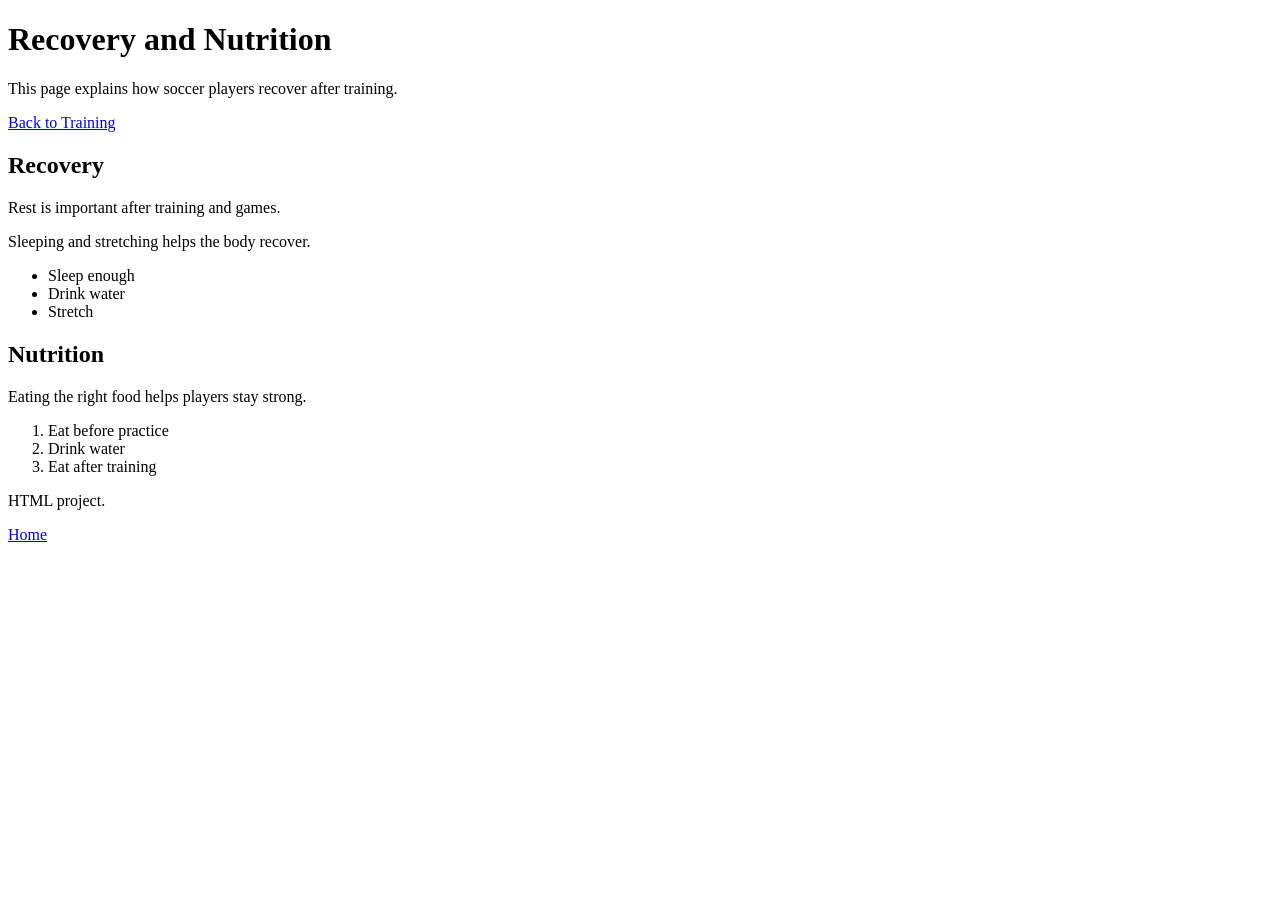
==== page2.html @ 161c6fff "added html files" ====
<!DOCTYPE html>
<html lang="en">
<head>
  <meta charset="UTF-8">
  <title>Soccer Recovery</title>
</head>

<body>
  <header>
    <h1>Recovery and Nutrition</h1>
    <p>This page explains how soccer players recover after training.</p>
    <a href="index.html">Back to Training</a>
  </header>

  <main>
    <section>
      <h2>Recovery</h2>
      <p>Rest is important after training and games.</p>
      <p>Sleeping and stretching helps the body recover.</p>

      <ul>
        <li>Sleep enough</li>
        <li>Drink water</li>
        <li>Stretch</li>
      </ul>
    </section>

    <section>
      <h2>Nutrition</h2>
      <p>Eating the right food helps players stay strong.</p>

      <ol>
        <li>Eat before practice</li>
        <li>Drink water</li>
        <li>Eat after training</li>
      </ol>
    </section>
  </main>

  <footer>
    <p>HTML project.</p>
    <a href="index.html">Home</a>
  </footer>
</body>
</html>
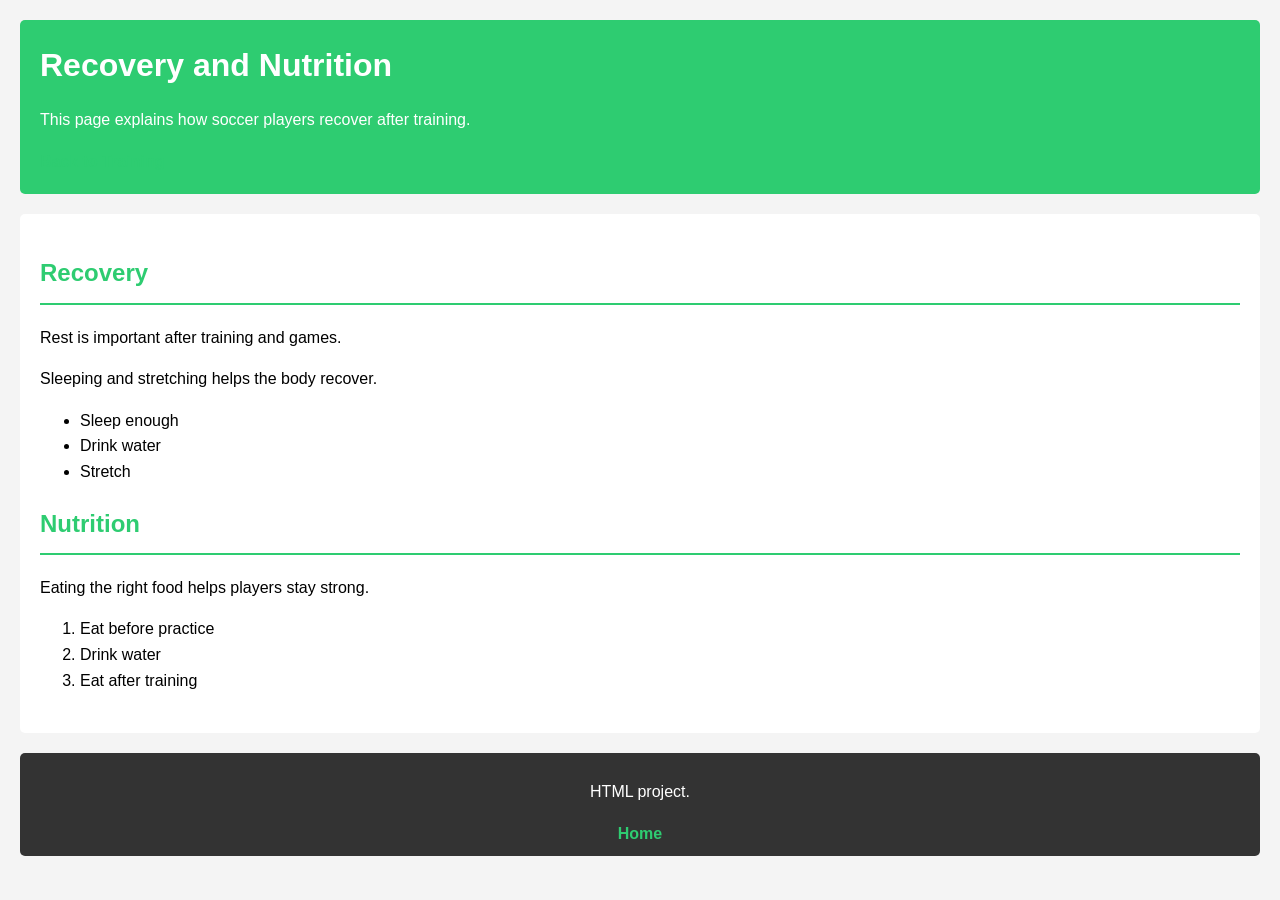
==== commit b53c966a: "Add CSS styling to recovery page with improved navigation and typography" ====
--- a/page2.html
+++ b/page2.html
@@ -2,7 +2,56 @@
 <html lang="en">
 <head>
   <meta charset="UTF-8">
+  <meta name="viewport" content="width=device-width, initial-scale=1.0">
   <title>Soccer Recovery</title>
+  <style>
+    body {
+      font-family: Arial, sans-serif;
+      line-height: 1.6;
+      margin: 0;
+      padding: 20px;
+      background-color: #f4f4f4;
+    }
+    header {
+      background-color: #2ecc71;
+      color: #fff;
+      padding: 20px;
+      border-radius: 5px;
+      margin-bottom: 20px;
+    }
+    h1 {
+      margin: 0 0 10px 0;
+    }
+    main {
+      background-color: white;
+      padding: 20px;
+      border-radius: 5px;
+    }
+    section {
+      margin-bottom: 20px;
+    }
+    h2 {
+      color: #2ecc71;
+      border-bottom: 2px solid #2ecc71;
+      padding-bottom: 10px;
+    }
+    footer {
+      background-color: #333;
+      color: #fff;
+      padding: 10px;
+      text-align: center;
+      margin-top: 20px;
+      border-radius: 5px;
+    }
+    a {
+      color: #2ecc71;
+      text-decoration: none;
+      font-weight: bold;
+    }
+    a:hover {
+      text-decoration: underline;
+    }
+  </style>
 </head>
 
 <body>
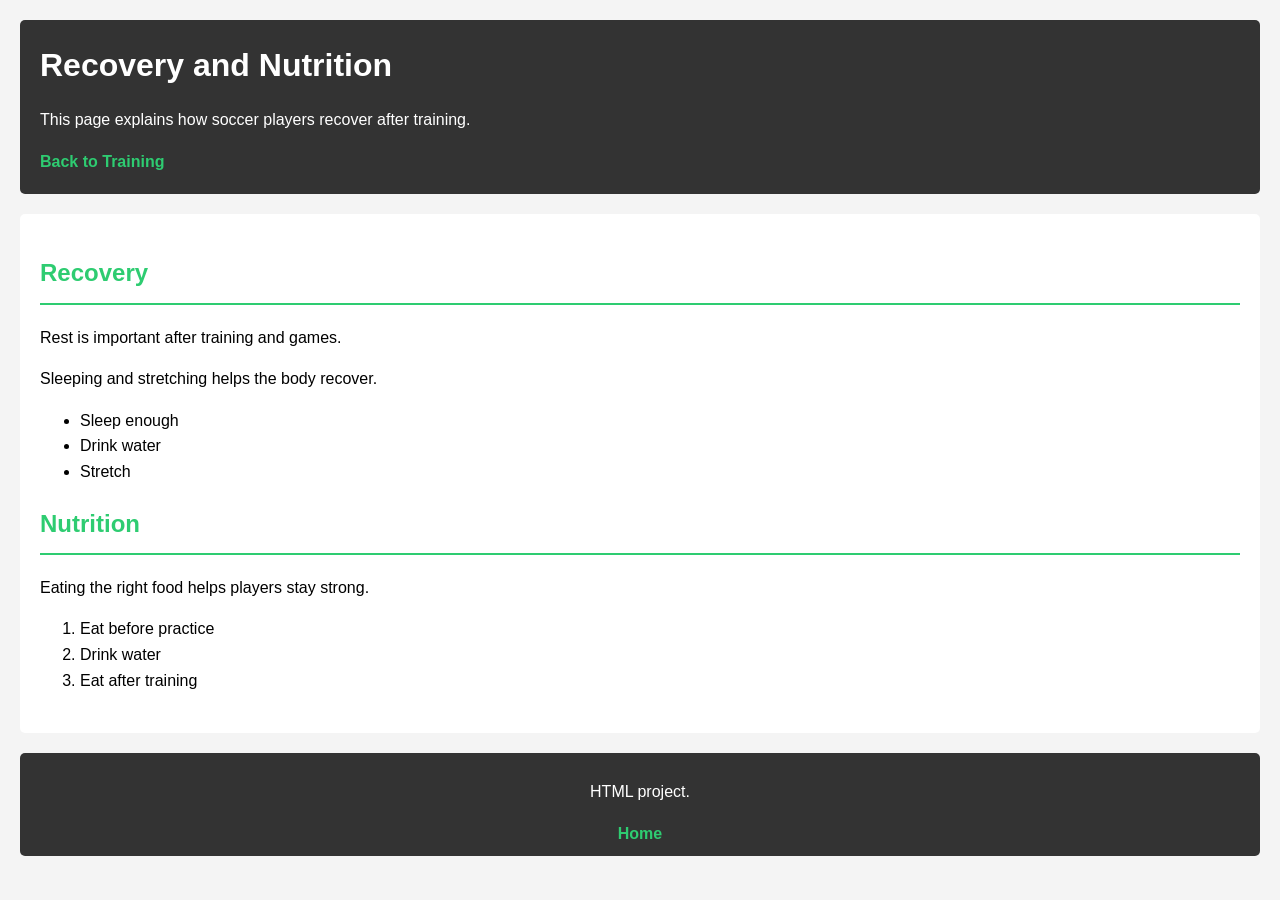
==== commit 7c23a414: "Move CSS to external stylesheet and link in both HTML files" ====
--- a/page2.html
+++ b/page2.html
@@ -4,54 +4,7 @@
   <meta charset="UTF-8">
   <meta name="viewport" content="width=device-width, initial-scale=1.0">
   <title>Soccer Recovery</title>
-  <style>
-    body {
-      font-family: Arial, sans-serif;
-      line-height: 1.6;
-      margin: 0;
-      padding: 20px;
-      background-color: #f4f4f4;
-    }
-    header {
-      background-color: #2ecc71;
-      color: #fff;
-      padding: 20px;
-      border-radius: 5px;
-      margin-bottom: 20px;
-    }
-    h1 {
-      margin: 0 0 10px 0;
-    }
-    main {
-      background-color: white;
-      padding: 20px;
-      border-radius: 5px;
-    }
-    section {
-      margin-bottom: 20px;
-    }
-    h2 {
-      color: #2ecc71;
-      border-bottom: 2px solid #2ecc71;
-      padding-bottom: 10px;
-    }
-    footer {
-      background-color: #333;
-      color: #fff;
-      padding: 10px;
-      text-align: center;
-      margin-top: 20px;
-      border-radius: 5px;
-    }
-    a {
-      color: #2ecc71;
-      text-decoration: none;
-      font-weight: bold;
-    }
-    a:hover {
-      text-decoration: underline;
-    }
-  </style>
+  <link rel="stylesheet" href="css/style.css">
 </head>
 
 <body>
@@ -88,7 +41,7 @@
 
   <footer>
     <p>HTML project.</p>
-    <a href="index.html">Home</a>
+    <a href="index  .html">Home</a>
   </footer>
 </body>
 </html>
--- a/css/style.css
+++ b/css/style.css
@@ -0,0 +1,54 @@
+body {
+  font-family: Arial, sans-serif;
+  line-height: 1.6;
+  margin: 0;
+  padding: 20px;
+  background-color: #f4f4f4;
+}
+
+header {
+  background-color: #333;
+  color: #fff;
+  padding: 20px;
+  border-radius: 5px;
+  margin-bottom: 20px;
+}
+
+h1 {
+  margin: 0 0 10px 0;
+}
+
+main {
+  background-color: white;
+  padding: 20px;
+  border-radius: 5px;
+}
+
+section {
+  margin-bottom: 20px;
+}
+
+h2 {
+  color: #2ecc71;
+  border-bottom: 2px solid #2ecc71;
+  padding-bottom: 10px;
+}
+
+footer {
+  background-color: #333;
+  color: #fff;
+  padding: 10px;
+  text-align: center;
+  margin-top: 20px;
+  border-radius: 5px;
+}
+
+a {
+  color: #2ecc71;
+  text-decoration: none;
+  font-weight: bold;
+}
+
+a:hover {
+  text-decoration: underline;
+}
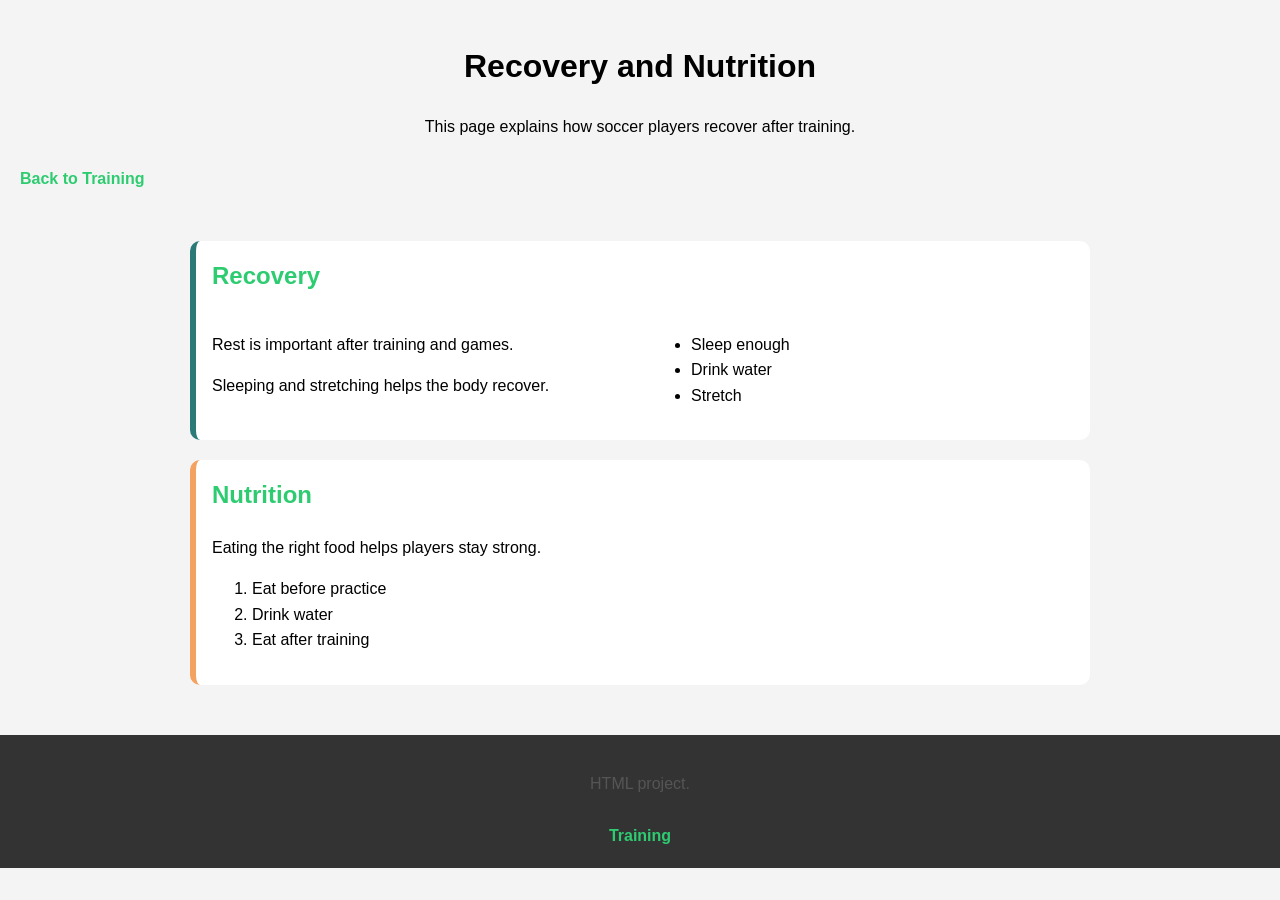
==== commit 2a763ed1: "Clean up CSS and match footer ID" ====
--- a/page2.html
+++ b/page2.html
@@ -8,26 +8,35 @@
 </head>
 
 <body>
-  <header>
-    <h1>Recovery and Nutrition</h1>
-    <p>This page explains how soccer players recover after training.</p>
-    <a href="index.html">Back to Training</a>
+  <header id="page-header">
+    <h1 class="center-text">Recovery and Nutrition</h1>
+    <p class="center-text">This page explains how soccer players recover after training.</p>
+    <a href="index.html" class="nav-link">Back to Training</a>
   </header>
 
-  <main>
-    <section>
+  <main class="main-content">
+
+    <!-- FLEXBOX SECTION -->
+    <section id="recovery-section" class="content-card">
       <h2>Recovery</h2>
-      <p>Rest is important after training and games.</p>
-      <p>Sleeping and stretching helps the body recover.</p>
 
-      <ul>
-        <li>Sleep enough</li>
-        <li>Drink water</li>
-        <li>Stretch</li>
-      </ul>
+      <div class="flex-container">
+        <div class="flex-box">
+          <p>Rest is important after training and games.</p>
+          <p>Sleeping and stretching helps the body recover.</p>
+        </div>
+
+        <div class="flex-box">
+          <ul>
+            <li>Sleep enough</li>
+            <li>Drink water</li>
+            <li>Stretch</li>
+          </ul>
+        </div>
+      </div>
     </section>
 
-    <section>
+    <section id="nutrition-section" class="content-card">
       <h2>Nutrition</h2>
       <p>Eating the right food helps players stay strong.</p>
 
@@ -37,11 +46,13 @@
         <li>Eat after training</li>
       </ol>
     </section>
+
   </main>
 
-  <footer>
-    <p>HTML project.</p>
-    <a href="index  .html">Home</a>
+  <footer id="page-footer">
+    <p class="muted-text">HTML project.</p>
+    <a href="index.html" class="nav-link">Training</a>
   </footer>
+
 </body>
-</html>
+</html>
--- a/css/style.css
+++ b/css/style.css
@@ -1,54 +1,89 @@
+/* =========================
+   TAG SELECTORS
+   ========================= */
+
 body {
   font-family: Arial, sans-serif;
   line-height: 1.6;
   margin: 0;
-  padding: 20px;
   background-color: #f4f4f4;
 }
 
-header {
-  background-color: #333;
-  color: #fff;
+header, footer {
   padding: 20px;
-  border-radius: 5px;
-  margin-bottom: 20px;
-}
-
-h1 {
-  margin: 0 0 10px 0;
-}
-
-main {
-  background-color: white;
-  padding: 20px;
-  border-radius: 5px;
-}
-
-section {
-  margin-bottom: 20px;
 }
 
 h2 {
   color: #2ecc71;
-  border-bottom: 2px solid #2ecc71;
-  padding-bottom: 10px;
+  margin-top: 0;
 }
 
-footer {
-  background-color: #333;
-  color: #fff;
-  padding: 10px;
+/* =========================
+   CLASSES
+   ========================= */
+
+.center-text {
   text-align: center;
-  margin-top: 20px;
-  border-radius: 5px;
 }
 
-a {
+.muted-text {
+  color: #555;
+}
+
+.main-content {
+  max-width: 900px;
+  margin: 0 auto;
+  padding: 10px 16px;
+}
+
+.content-card {
+  background: white;
+  margin: 20px auto;
+  padding: 16px;
+  border-radius: 10px;
+}
+
+/* Navigation link style */
+.nav-link {
+  display: inline-block;
+  margin-top: 10px;
+  text-decoration: none;
   color: #2ecc71;
-  text-decoration: none;
   font-weight: bold;
 }
 
-a:hover {
+.nav-link:hover {
   text-decoration: underline;
 }
+
+/* =========================
+   IDS (unique sections)
+   ========================= */
+
+#recovery-section { border-left: 6px solid #2b7a78; }
+#nutrition-section { border-left: 6px solid #f4a261; }
+#training-section { border-left: 6px solid #2b7a78; }
+#conditioning-section { border-left: 6px solid #f4a261; }
+
+/* Footer ID matches your HTML */
+#page-footer {
+  background-color: #333;
+  color: #fff;
+  text-align: center;
+  margin-top: 20px;
+}
+
+/* =========================
+   FLEXBOX
+   ========================= */
+
+.flex-container {
+  display: flex;
+  gap: 16px;
+  flex-wrap: wrap;
+}
+
+.flex-box {
+  flex: 1;
+  min-width: 250px;
+}
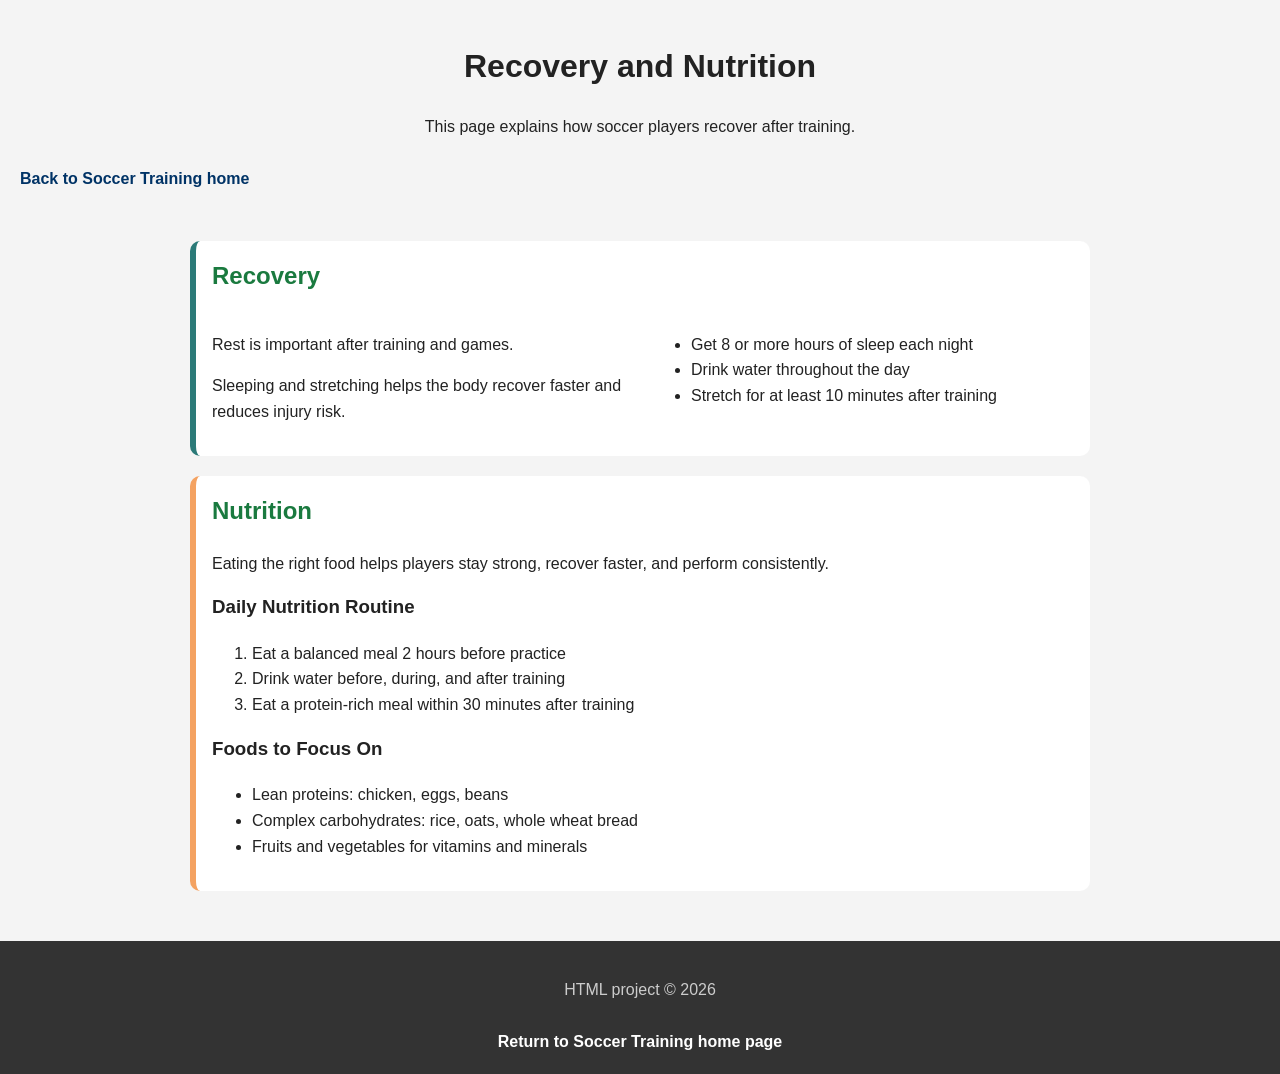
==== commit 68a4f4ba: "Fixed <iframe> accessibility issues" ====
--- a/page2.html
+++ b/page2.html
@@ -3,55 +3,71 @@
 <head>
   <meta charset="UTF-8">
   <meta name="viewport" content="width=device-width, initial-scale=1.0">
-  <title>Soccer Recovery</title>
-  <link rel="stylesheet" href="css/style.css">
+  <meta name="description" content="Soccer recovery and nutrition tips to help players perform and feel their best.">
+  <title>Soccer Recovery and Nutrition</title>
+  <link rel="stylesheet" href="style.css">
 </head>
 
 <body>
+
+  <!-- Skip navigation link for keyboard and screen reader users -->
+  <a class="skip-link" href="#main-content">Skip to main content</a>
+
   <header id="page-header">
     <h1 class="center-text">Recovery and Nutrition</h1>
     <p class="center-text">This page explains how soccer players recover after training.</p>
-    <a href="index.html" class="nav-link">Back to Training</a>
+    <nav aria-label="Main navigation">
+      <a href="index.html" class="nav-link">Back to Soccer Training home</a>
+    </nav>
   </header>
 
-  <main class="main-content">
+  <main id="main-content" class="main-content">
 
-    <!-- FLEXBOX SECTION -->
+    <!-- Recovery Section -->
     <section id="recovery-section" class="content-card">
       <h2>Recovery</h2>
 
       <div class="flex-container">
         <div class="flex-box">
           <p>Rest is important after training and games.</p>
-          <p>Sleeping and stretching helps the body recover.</p>
+          <p>Sleeping and stretching helps the body recover faster and reduces injury risk.</p>
         </div>
 
         <div class="flex-box">
           <ul>
-            <li>Sleep enough</li>
-            <li>Drink water</li>
-            <li>Stretch</li>
+            <li>Get 8 or more hours of sleep each night</li>
+            <li>Drink water throughout the day</li>
+            <li>Stretch for at least 10 minutes after training</li>
           </ul>
         </div>
       </div>
     </section>
 
+    <!-- Nutrition Section -->
     <section id="nutrition-section" class="content-card">
       <h2>Nutrition</h2>
-      <p>Eating the right food helps players stay strong.</p>
+      <p>Eating the right food helps players stay strong, recover faster, and perform consistently.</p>
 
+      <h3>Daily Nutrition Routine</h3>
       <ol>
-        <li>Eat before practice</li>
-        <li>Drink water</li>
-        <li>Eat after training</li>
+        <li>Eat a balanced meal 2 hours before practice</li>
+        <li>Drink water before, during, and after training</li>
+        <li>Eat a protein-rich meal within 30 minutes after training</li>
       </ol>
+
+      <h3>Foods to Focus On</h3>
+      <ul>
+        <li>Lean proteins: chicken, eggs, beans</li>
+        <li>Complex carbohydrates: rice, oats, whole wheat bread</li>
+        <li>Fruits and vegetables for vitamins and minerals</li>
+      </ul>
     </section>
 
   </main>
 
-  <footer id="page-footer">
-    <p class="muted-text">HTML project.</p>
-    <a href="index.html" class="nav-link">Training</a>
+  <footer id="page-footer" aria-label="Site footer">
+    <p class="muted-text">HTML project &copy; 2026</p>
+    <a href="index.html" class="nav-link">Return to Soccer Training home page</a>
   </footer>
 
 </body>
--- a/style.css
+++ b/style.css
@@ -0,0 +1,169 @@
+/* =========================
+   SKIP LINK
+   ========================= */
+
+/* Hides skip link visually but keeps it accessible to screen readers */
+.skip-link {
+  position: absolute;
+  top: -40px;
+  left: 0;
+  background: #003366;
+  color: #ffffff;
+  padding: 8px 16px;
+  text-decoration: none;
+  font-size: 14px;
+  z-index: 100;
+}
+
+/* Shows skip link when focused by keyboard */
+.skip-link:focus {
+  top: 0;
+}
+
+/* =========================
+   TAG SELECTORS
+   ========================= */
+
+body {
+  font-family: Arial, sans-serif;
+  line-height: 1.6;
+  margin: 0;
+  background-color: #f4f4f4;
+  color: #222222;
+}
+
+header, footer {
+  padding: 20px;
+}
+
+/* Fixed: #2ecc71 bright green failed contrast — changed to dark green */
+h2 {
+  color: #1a7a3f;
+  margin-top: 0;
+}
+
+h3 {
+  color: #222222;
+  margin-top: 16px;
+}
+
+/* =========================
+   CLASSES
+   ========================= */
+
+.center-text {
+  text-align: center;
+}
+
+.muted-text {
+  color: #cccccc;
+}
+
+.main-content {
+  max-width: 900px;
+  margin: 0 auto;
+  padding: 10px 16px;
+}
+
+.content-card {
+  background: white;
+  margin: 20px auto;
+  padding: 16px;
+  border-radius: 10px;
+}
+
+/* Fixed: #2ecc71 failed contrast — changed to dark green */
+.nav-link {
+  display: inline-block;
+  margin-top: 10px;
+  text-decoration: none;
+  color: #003366;
+  font-weight: bold;
+}
+
+.nav-link:hover {
+  text-decoration: underline;
+}
+
+/* =========================
+   IDS (unique sections)
+   ========================= */
+
+#recovery-section   { border-left: 6px solid #2b7a78; }
+#nutrition-section  { border-left: 6px solid #f4a261; }
+#training-section   { border-left: 6px solid #2b7a78; }
+#conditioning-section { border-left: 6px solid #f4a261; }
+
+#page-footer {
+  background-color: #333333;
+  color: #ffffff;
+  text-align: center;
+  margin-top: 20px;
+}
+
+/* Nav links inside dark footer need white color */
+#page-footer .nav-link {
+  color: #ffffff;
+}
+
+/* =========================
+   FLEXBOX
+   ========================= */
+
+.flex-container {
+  display: flex;
+  gap: 16px;
+  flex-wrap: wrap;
+}
+
+.flex-box {
+  flex: 1;
+  min-width: 250px;
+}
+
+/* =========================
+   MEDIA QUERY — smaller screens
+   ========================= */
+
+@media (max-width: 768px) {
+
+  body {
+    padding: 10px;
+    font-size: 16px;
+  }
+
+  nav {
+    display: flex;
+    flex-direction: column;
+    gap: 10px;
+  }
+
+  .flex-container {
+    flex-direction: column;
+  }
+
+  .flex-box {
+    min-width: 100%;
+  }
+
+  .content-card {
+    padding: 12px;
+  }
+
+  h1 {
+    font-size: 1.8rem;
+  }
+
+  h2 {
+    font-size: 1.4rem;
+  }
+
+  h3 {
+    font-size: 1.1rem;
+  }
+
+}
+```
+
+---
+
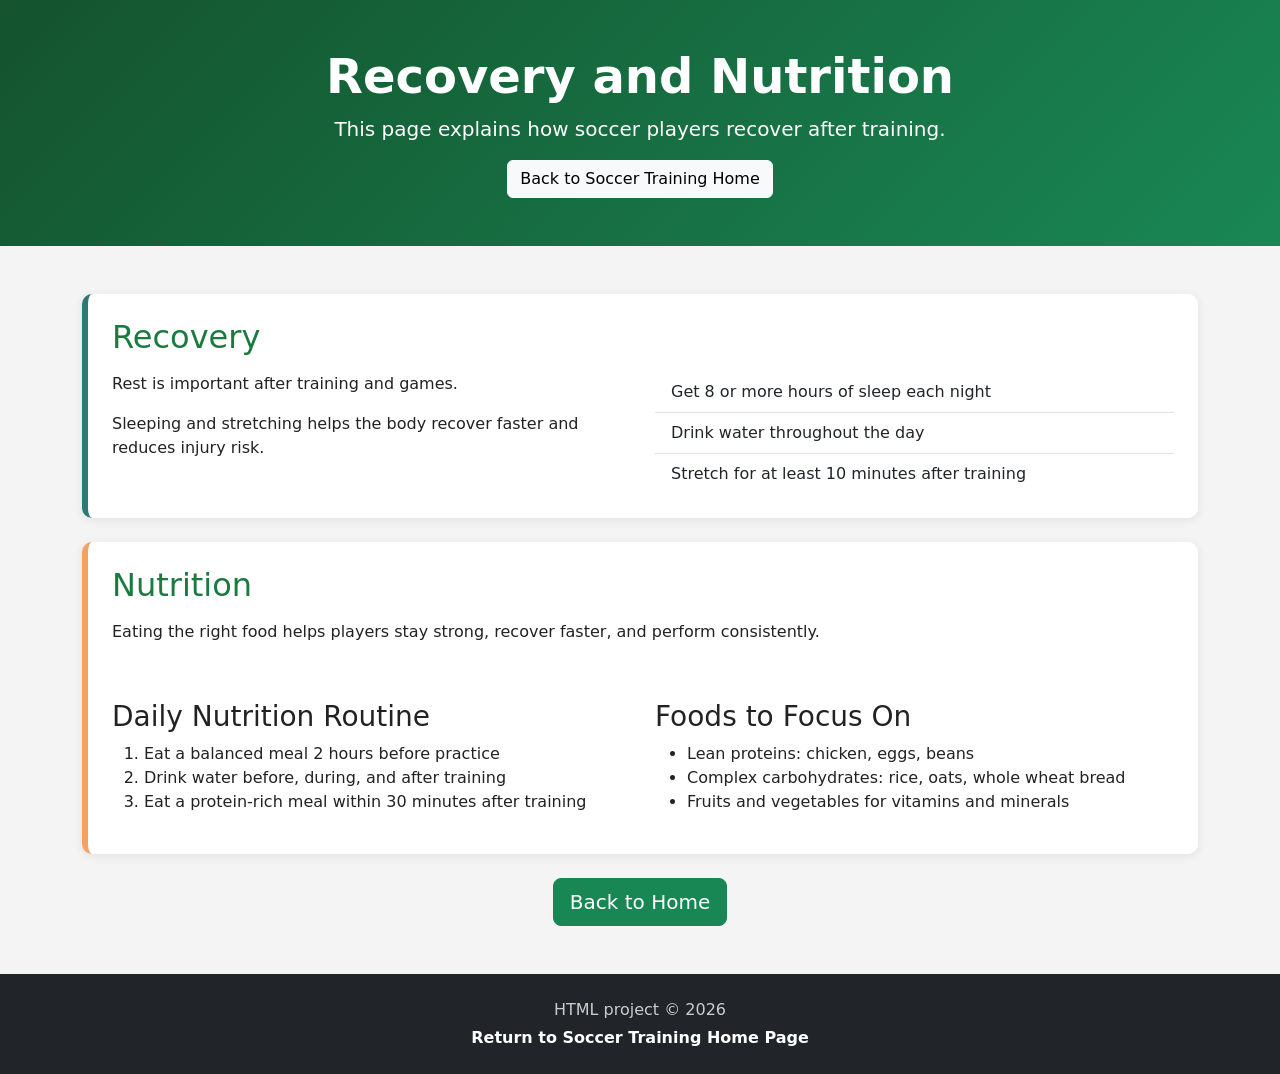
==== commit a03607a1: "Added training image" ====
--- a/page2.html
+++ b/page2.html
@@ -5,69 +5,76 @@
   <meta name="viewport" content="width=device-width, initial-scale=1.0">
   <meta name="description" content="Soccer recovery and nutrition tips to help players perform and feel their best.">
   <title>Soccer Recovery and Nutrition</title>
+
+  <!-- Bootstrap CDN — linked ABOVE custom CSS -->
+  <link href="https://cdn.jsdelivr.net/npm/bootstrap@5.3.3/dist/css/bootstrap.min.css" rel="stylesheet">
   <link rel="stylesheet" href="style.css">
 </head>
-
 <body>
 
-  <!-- Skip navigation link for keyboard and screen reader users -->
   <a class="skip-link" href="#main-content">Skip to main content</a>
 
-  <header id="page-header">
-    <h1 class="center-text">Recovery and Nutrition</h1>
-    <p class="center-text">This page explains how soccer players recover after training.</p>
-    <nav aria-label="Main navigation">
-      <a href="index.html" class="nav-link">Back to Soccer Training home</a>
+  <header class="site-header text-center py-5">
+    <h1 class="display-5 fw-bold">Recovery and Nutrition</h1>
+    <p class="lead mt-2">This page explains how soccer players recover after training.</p>
+    <nav class="mt-3" aria-label="Main navigation">
+      <a href="index.html" class="btn btn-light">Back to Soccer Training Home</a>
     </nav>
   </header>
 
-  <main id="main-content" class="main-content">
+  <main id="main-content" class="container my-5">
 
     <!-- Recovery Section -->
-    <section id="recovery-section" class="content-card">
-      <h2>Recovery</h2>
-
-      <div class="flex-container">
-        <div class="flex-box">
+    <section id="recovery-section" class="content-card mb-4 p-4">
+      <h2 class="mb-3">Recovery</h2>
+      <div class="row g-4">
+        <div class="col-md-6">
           <p>Rest is important after training and games.</p>
           <p>Sleeping and stretching helps the body recover faster and reduces injury risk.</p>
         </div>
-
-        <div class="flex-box">
-          <ul>
-            <li>Get 8 or more hours of sleep each night</li>
-            <li>Drink water throughout the day</li>
-            <li>Stretch for at least 10 minutes after training</li>
+        <div class="col-md-6">
+          <ul class="list-group list-group-flush">
+            <li class="list-group-item">Get 8 or more hours of sleep each night</li>
+            <li class="list-group-item">Drink water throughout the day</li>
+            <li class="list-group-item">Stretch for at least 10 minutes after training</li>
           </ul>
         </div>
       </div>
     </section>
 
     <!-- Nutrition Section -->
-    <section id="nutrition-section" class="content-card">
-      <h2>Nutrition</h2>
+    <section id="nutrition-section" class="content-card mb-4 p-4">
+      <h2 class="mb-3">Nutrition</h2>
       <p>Eating the right food helps players stay strong, recover faster, and perform consistently.</p>
+      <div class="row g-4 mt-1">
+        <div class="col-md-6">
+          <h3>Daily Nutrition Routine</h3>
+          <ol>
+            <li>Eat a balanced meal 2 hours before practice</li>
+            <li>Drink water before, during, and after training</li>
+            <li>Eat a protein-rich meal within 30 minutes after training</li>
+          </ol>
+        </div>
+        <div class="col-md-6">
+          <h3>Foods to Focus On</h3>
+          <ul>
+            <li>Lean proteins: chicken, eggs, beans</li>
+            <li>Complex carbohydrates: rice, oats, whole wheat bread</li>
+            <li>Fruits and vegetables for vitamins and minerals</li>
+          </ul>
+        </div>
+      </div>
+    </section>
 
-      <h3>Daily Nutrition Routine</h3>
-      <ol>
-        <li>Eat a balanced meal 2 hours before practice</li>
-        <li>Drink water before, during, and after training</li>
-        <li>Eat a protein-rich meal within 30 minutes after training</li>
-      </ol>
-
-      <h3>Foods to Focus On</h3>
-      <ul>
-        <li>Lean proteins: chicken, eggs, beans</li>
-        <li>Complex carbohydrates: rice, oats, whole wheat bread</li>
-        <li>Fruits and vegetables for vitamins and minerals</li>
-      </ul>
-    </section>
+    <div class="text-center mt-4">
+      <a href="index.html" class="btn btn-success btn-lg">Back to Home</a>
+    </div>
 
   </main>
 
-  <footer id="page-footer" aria-label="Site footer">
-    <p class="muted-text">HTML project &copy; 2026</p>
-    <a href="index.html" class="nav-link">Return to Soccer Training home page</a>
+  <footer id="page-footer" class="site-footer text-center py-4" aria-label="Site footer">
+    <p class="muted-text mb-1">HTML project &copy; 2026</p>
+    <a href="index.html" class="footer-link">Return to Soccer Training Home Page</a>
   </footer>
 
 </body>
--- a/style.css
+++ b/style.css
@@ -2,7 +2,6 @@
    SKIP LINK
    ========================= */
 
-/* Hides skip link visually but keeps it accessible to screen readers */
 .skip-link {
   position: absolute;
   top: -40px;
@@ -15,28 +14,59 @@
   z-index: 100;
 }
 
-/* Shows skip link when focused by keyboard */
 .skip-link:focus {
   top: 0;
 }
 
 /* =========================
-   TAG SELECTORS
+   BODY / BASE
    ========================= */
 
 body {
-  font-family: Arial, sans-serif;
-  line-height: 1.6;
-  margin: 0;
   background-color: #f4f4f4;
   color: #222222;
+  /* line-height and font-family handled by Bootstrap's base styles */
 }
 
-header, footer {
-  padding: 20px;
+/* =========================
+   HEADER — custom gradient Bootstrap doesn't provide
+   ========================= */
+
+.site-header {
+  background: linear-gradient(135deg, #14532d, #198754);
+  color: white;
 }
 
-/* Fixed: #2ecc71 bright green failed contrast — changed to dark green */
+.site-header h1,
+.site-header p {
+  color: white;
+}
+
+/* =========================
+   FOOTER — custom dark background Bootstrap doesn't provide
+   ========================= */
+
+.site-footer {
+  background-color: #212529;
+  color: #cccccc;
+  margin-top: 40px;
+}
+
+.footer-link {
+  color: #ffffff;
+  font-weight: bold;
+  text-decoration: none;
+}
+
+.footer-link:hover {
+  text-decoration: underline;
+  color: #aee6c3;
+}
+
+/* =========================
+   HEADINGS — custom brand colors
+   ========================= */
+
 h2 {
   color: #1a7a3f;
   margin-top: 0;
@@ -48,122 +78,79 @@
 }
 
 /* =========================
-   CLASSES
+   CARDS — custom shadow/radius on top of Bootstrap .card
    ========================= */
 
-.center-text {
-  text-align: center;
+.custom-card {
+  border: none;
+  border-radius: 12px;
+  box-shadow: 0 4px 14px rgba(0, 0, 0, 0.1);
+  transition: transform 0.2s ease, box-shadow 0.2s ease;
 }
+
+.custom-card:hover {
+  transform: translateY(-4px);
+  box-shadow: 0 8px 20px rgba(0, 0, 0, 0.15);
+}
+
+/* =========================
+   CONTENT CARDS — section wrappers on page2
+   ========================= */
+
+.content-card {
+  background: white;
+  border-radius: 10px;
+  box-shadow: 0 2px 10px rgba(0, 0, 0, 0.08);
+}
+
+/* Colored left-border accents per section */
+#recovery-section  { border-left: 6px solid #2b7a78; }
+#nutrition-section { border-left: 6px solid #f4a261; }
+
+/* =========================
+   RESOURCE LINKS
+   ========================= */
+
+.resource-link {
+  color: #003366;
+  font-weight: bold;
+  text-decoration: none;
+}
+
+.resource-link:hover {
+  text-decoration: underline;
+  color: #1a7a3f;
+}
+
+/* =========================
+   UTILITY
+   ========================= */
 
 .muted-text {
   color: #cccccc;
 }
 
-.main-content {
-  max-width: 900px;
-  margin: 0 auto;
-  padding: 10px 16px;
-}
-
-.content-card {
-  background: white;
-  margin: 20px auto;
-  padding: 16px;
-  border-radius: 10px;
-}
-
-/* Fixed: #2ecc71 failed contrast — changed to dark green */
-.nav-link {
-  display: inline-block;
-  margin-top: 10px;
-  text-decoration: none;
-  color: #003366;
-  font-weight: bold;
-}
-
-.nav-link:hover {
-  text-decoration: underline;
-}
-
 /* =========================
-   IDS (unique sections)
+   REMOVED — replaced by Bootstrap
    ========================= */
 
-#recovery-section   { border-left: 6px solid #2b7a78; }
-#nutrition-section  { border-left: 6px solid #f4a261; }
-#training-section   { border-left: 6px solid #2b7a78; }
-#conditioning-section { border-left: 6px solid #f4a261; }
+/*
+  .main-content { max-width: 900px; margin: 0 auto; padding: 10px 16px; }
+  → Replaced by Bootstrap's .container on <main>
 
-#page-footer {
-  background-color: #333333;
-  color: #ffffff;
-  text-align: center;
-  margin-top: 20px;
-}
+  .flex-container { display: flex; gap: 16px; flex-wrap: wrap; }
+  .flex-box { flex: 1; min-width: 250px; }
+  → Replaced by Bootstrap's .row / .col-md-6 grid
 
-/* Nav links inside dark footer need white color */
-#page-footer .nav-link {
-  color: #ffffff;
-}
+  .center-text { text-align: center; }
+  → Replaced by Bootstrap's .text-center utility
 
-/* =========================
-   FLEXBOX
-   ========================= */
+  header, footer { padding: 20px; }
+  → Replaced by Bootstrap's .py-4 / .py-5 spacing utilities
 
-.flex-container {
-  display: flex;
-  gap: 16px;
-  flex-wrap: wrap;
-}
+  .nav-link { display: inline-block; margin-top: 10px; ... }
+  → Replaced by Bootstrap's .btn classes on anchor tags
 
-.flex-box {
-  flex: 1;
-  min-width: 250px;
-}
-
-/* =========================
-   MEDIA QUERY — smaller screens
-   ========================= */
-
-@media (max-width: 768px) {
-
-  body {
-    padding: 10px;
-    font-size: 16px;
-  }
-
-  nav {
-    display: flex;
-    flex-direction: column;
-    gap: 10px;
-  }
-
-  .flex-container {
-    flex-direction: column;
-  }
-
-  .flex-box {
-    min-width: 100%;
-  }
-
-  .content-card {
-    padding: 12px;
-  }
-
-  h1 {
-    font-size: 1.8rem;
-  }
-
-  h2 {
-    font-size: 1.4rem;
-  }
-
-  h3 {
-    font-size: 1.1rem;
-  }
-
-}
-```
-
----
-
+  @media (max-width: 768px) { body { padding: 10px; } ... }
+  → Bootstrap's responsive .col-md-* grid handles column stacking automatically
+*/
